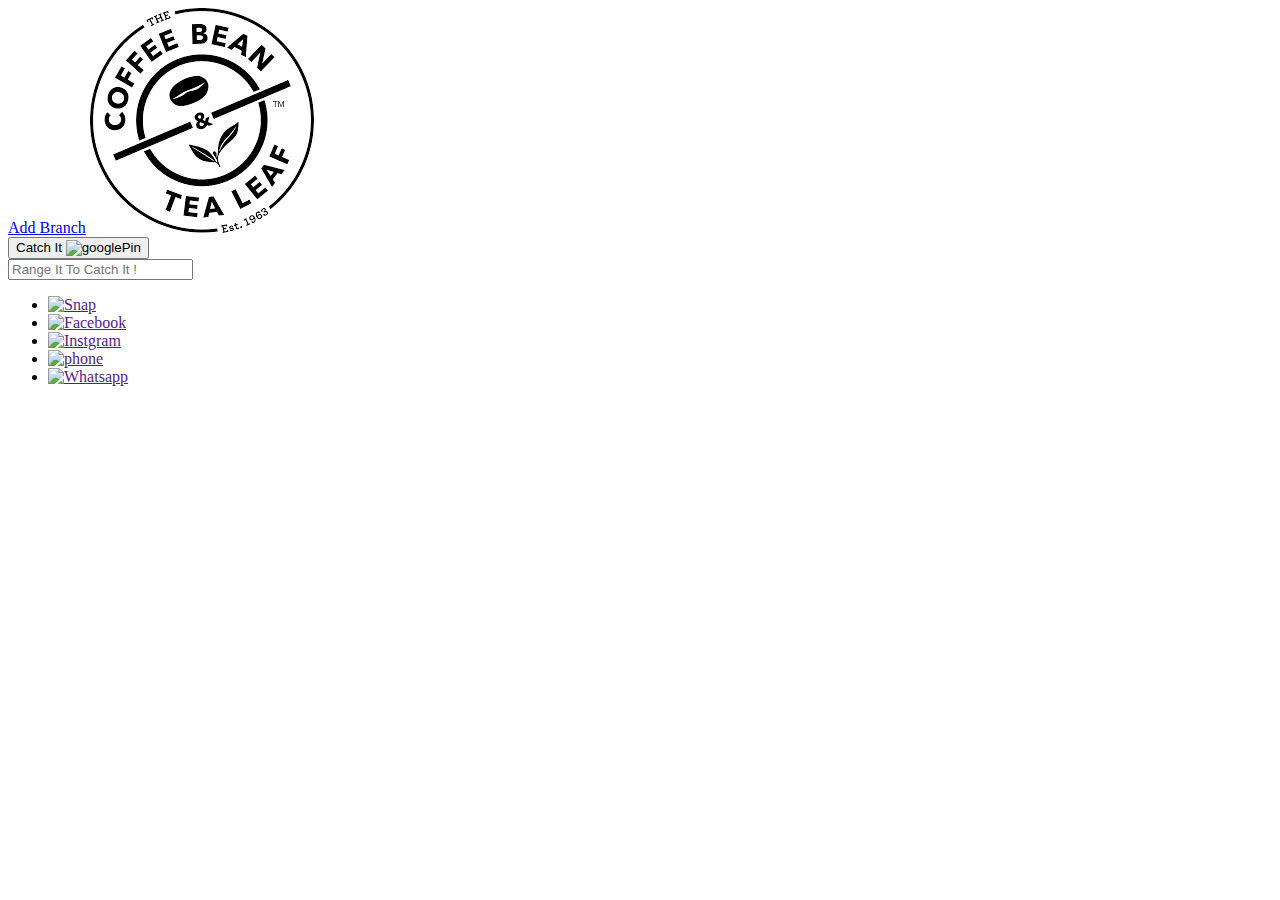
==== index.html @ 381d7945 "Merge pull request #11 from BAAM-Team/step11-Aya" ====
<!DOCTYPE html>
<html lang="en">

<head>
    <link rel="shortcut icon" href="imges/log/download.ico" />
    <meta charset="UTF-8">
    <meta name="viewport" content="width=device-width, initial-scale=1.0">
    <title>CoffeeCatchers</title>
    <link href="https://fonts.googleapis.com/css2?family=Ranchers&display=swap" rel="stylesheet">
    <link rel="stylesheet" href="css/stylepage1.css">
</head>

<body>
    <header>
        <nav>
            <a id="top-nav" href="addBranch.html">Add Branch</a>
            <img id="logoImg" src="imges/log/download.ico" alt="logo">
        </nav>

    </header>
    <main>
        <form id="catchIt">
            <button type="submit">
                <span>Catch It</span>
                <img src="imges/icons/116246363_301651087845496_5038700989938193674_n.png" alt="googlePin" width="40px">
            </button>
            <br>
            <input type="number" id="rangeUserNeed" placeholder="Range It To Catch It !">
        </form>
    </main>
    <footer>
        <ul>
            <li> <a href=""><img class="contactIcon" src="imges/icons/snapchat.png" alt="Snap"></a></li>
            <li> <a href=""><img class="contactIcon" src="imges/icons/facebook.png" alt="Facebook"></a></li>
            <li> <a href=""><img class="contactIcon" src="imges/icons/insta.png" alt="Instgram"></a></li>
            <li> <a href=""><img id="circlPhone" src="imges/icons/phone.jpg" alt="phone"></a></li>
            <li> <a href=""><img class="contactIcon" src="imges/icons/whatsapp.png" alt="Whatsapp"></a></li>

        </ul>
    </footer>
 <script src="js/coordinates.js"></script>
</body>

</html>
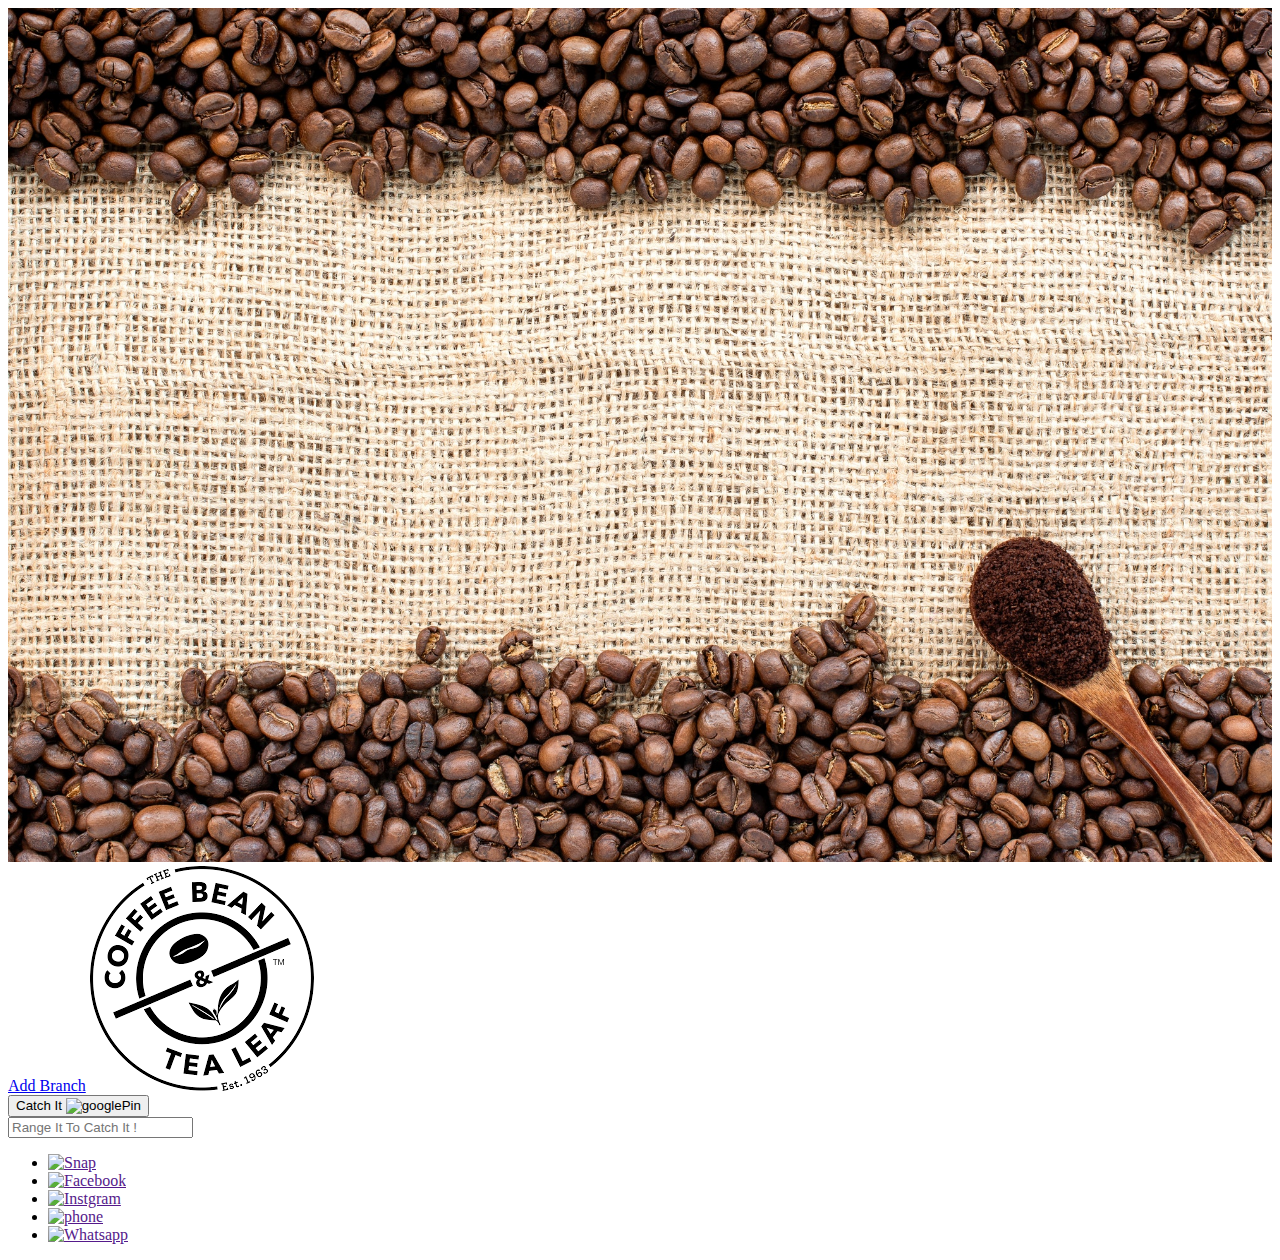
==== commit 386e324e: "Merge pull request #13 from BAAM-Team/step13-Malek" ====
--- a/index.html
+++ b/index.html
@@ -11,6 +11,7 @@
 </head>
 
 <body>
+    <img src="background2.jpg" alt="back" style="z-index: -20; width: 100%;">
     <header>
         <nav>
             <a id="top-nav" href="addBranch.html">Add Branch</a>
@@ -19,6 +20,7 @@
 
     </header>
     <main>
+        
         <form id="catchIt">
             <button type="submit">
                 <span>Catch It</span>
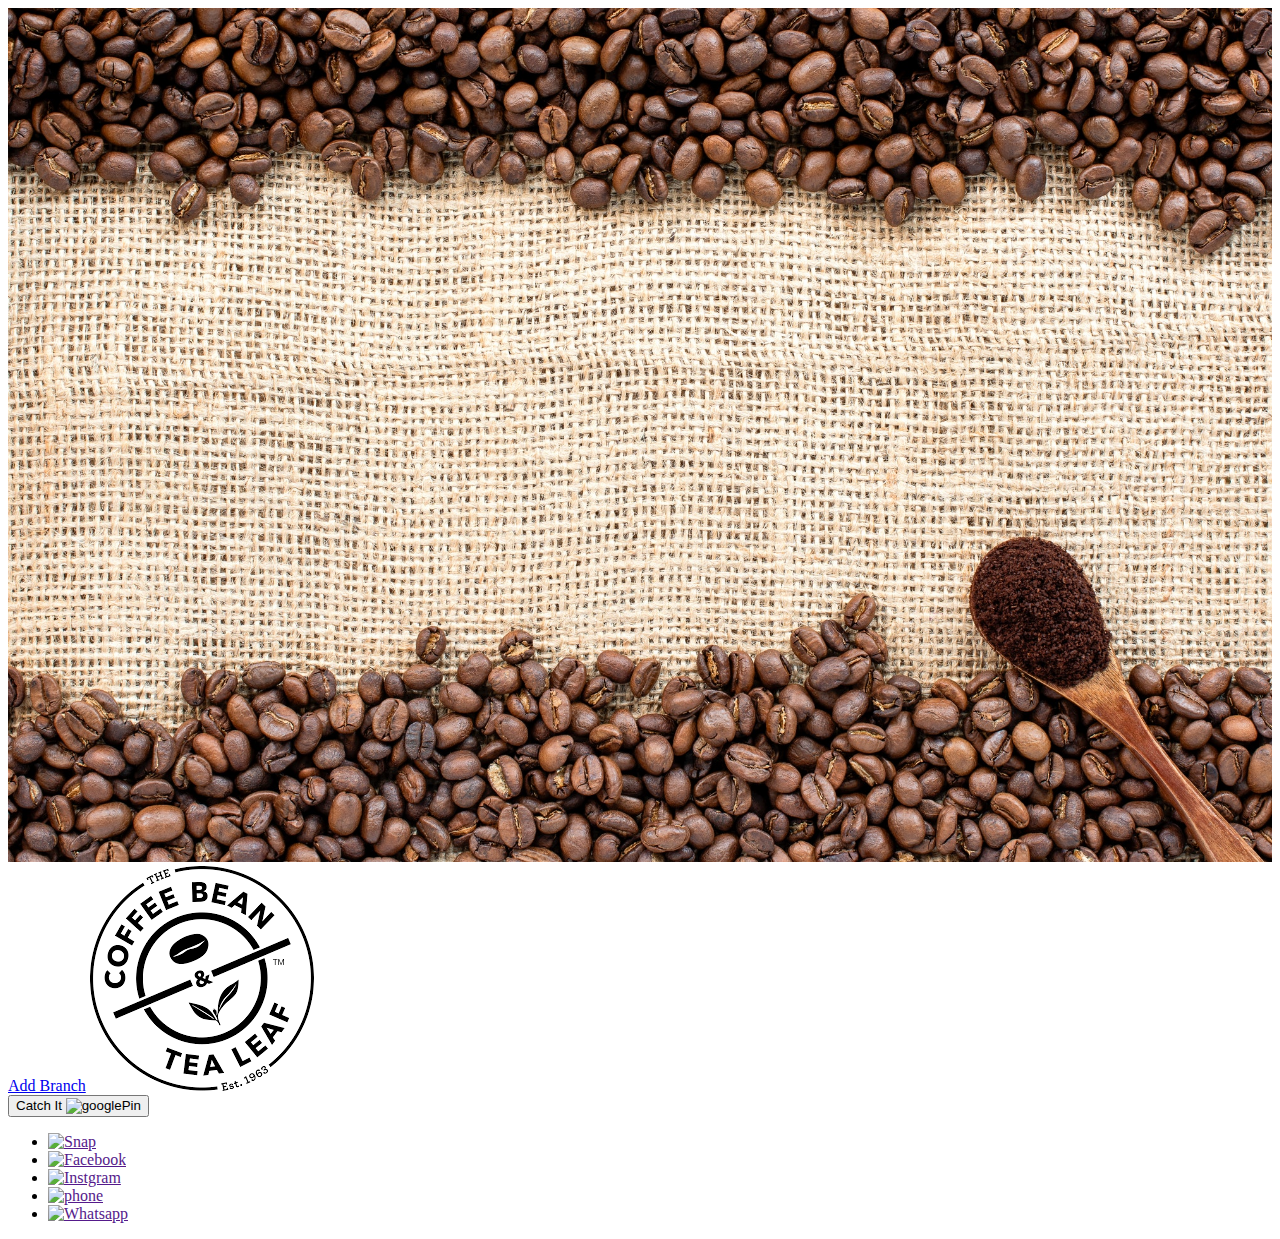
==== commit 578cc50b: "edited to remove the input and edited the image cart by bayan and abdallah" ====
--- a/index.html
+++ b/index.html
@@ -27,7 +27,7 @@
                 <img src="imges/icons/116246363_301651087845496_5038700989938193674_n.png" alt="googlePin" width="40px">
             </button>
             <br>
-            <input type="number" id="rangeUserNeed" placeholder="Range It To Catch It !">
+            <!-- <input type="number" id="rangeUserNeed" placeholder="Range It To Catch It !"> -->
         </form>
     </main>
     <footer>
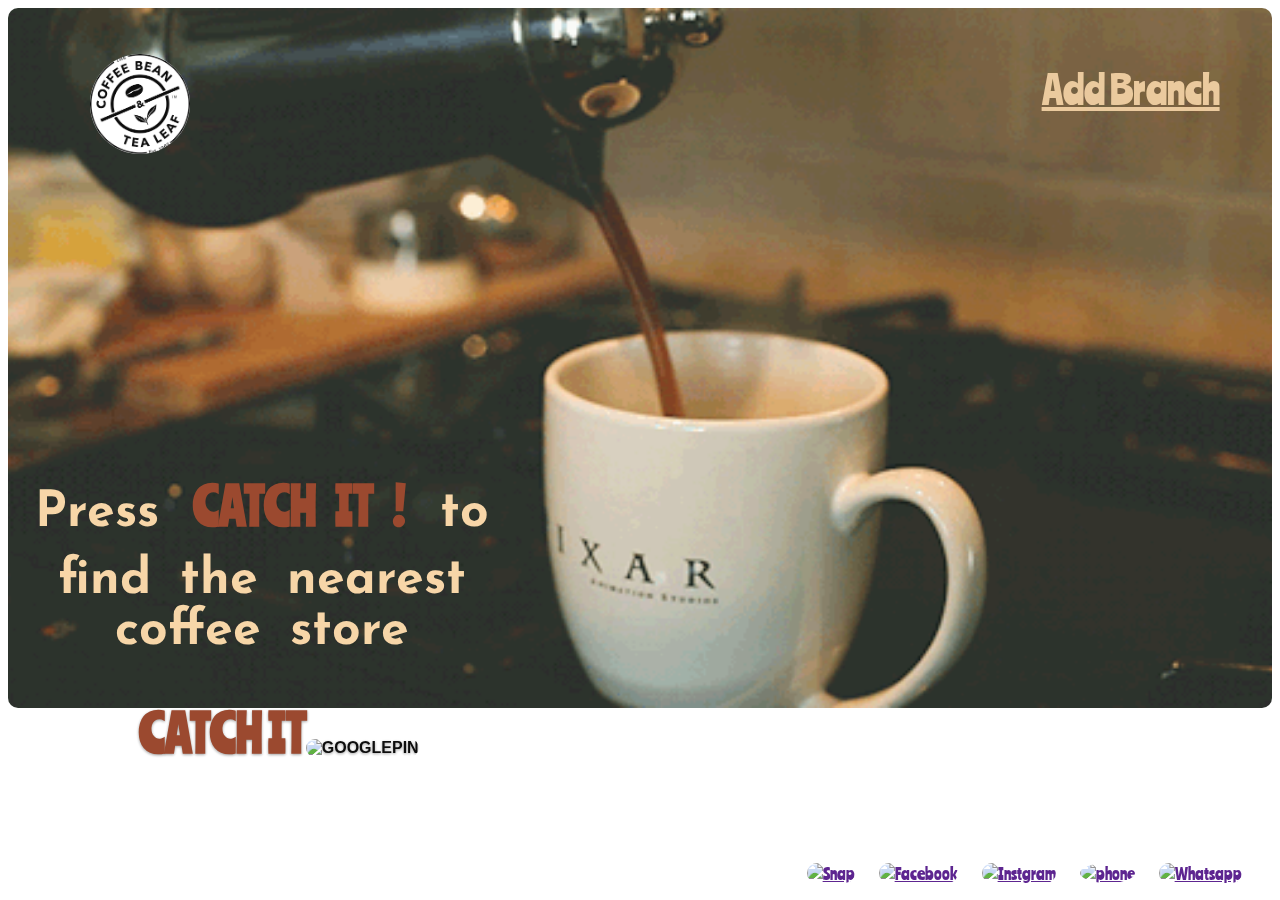
==== commit 6745ee47: "sloving conflict2" ====
--- a/index.html
+++ b/index.html
@@ -7,11 +7,13 @@
     <meta name="viewport" content="width=device-width, initial-scale=1.0">
     <title>CoffeeCatchers</title>
     <link href="https://fonts.googleapis.com/css2?family=Ranchers&display=swap" rel="stylesheet">
+    <link href="https://fonts.googleapis.com/css2?family=Josefin+Sans:wght@100&display=swap" rel="stylesheet">
+
     <link rel="stylesheet" href="css/stylepage1.css">
 </head>
 
 <body>
-    <img src="background2.jpg" alt="back" style="z-index: -20; width: 100%;">
+    <img src="imges/background/dsc14.gif" alt="back" style="z-index: -20; width: 100%;height: 100%;">
     <header>
         <nav>
             <a id="top-nav" href="addBranch.html">Add Branch</a>
@@ -22,6 +24,7 @@
     <main>
         
         <form id="catchIt">
+            <p> Press<strong id="catchItSpan">CATCH IT !</strong>to find the nearest coffee store</p>
             <button type="submit">
                 <span>Catch It</span>
                 <img src="imges/icons/116246363_301651087845496_5038700989938193674_n.png" alt="googlePin" width="40px">
--- a/css/stylepage1.css
+++ b/css/stylepage1.css
@@ -0,0 +1,156 @@
+body{
+  height: 700px;
+  opacity: 95%;
+}
+img {
+    width: 40px;
+    border-radius: 10px;
+}
+li {
+    display: inline;
+    
+}
+ul {
+    position: absolute;
+  right: 3%;
+  bottom: 0%;
+}
+#circlPhone {
+    border-radius: 50%;
+    margin-left: 20px;
+}
+.contactIcon {
+    margin-left: 20px;
+}
+a{
+    font-family: 'Ranchers', cursive;
+    display: justify;   
+    
+    
+}
+p {
+  font-family: 'Josefin Sans', sans-serif;
+
+}
+#catchIt {
+    font-size: 50px;
+    color: rgb(247, 212, 164);
+    position: absolute;
+    font-weight: 900;
+  top: 45%;
+  right: 60%;
+  z-index: 2;
+  width: 500px;
+  word-spacing: 10pt;
+  text-align: center;
+  /* margin-right: 50px; */
+
+    
+}
+#locationPin {
+    width: 200px;
+    position: absolute;
+  left: 0px;
+  top: 0px;
+  z-index: 1;
+  clip-path: circle(41%);
+    
+  
+}
+#logoImg {
+    border-radius: 50%;
+    position: absolute;
+  left: 7%;
+  top: 6%;
+  width: 100px;
+
+}
+#top-nav {
+    font-size: 40px;
+    color: rgb(247, 212, 164);
+    position: absolute;
+    top: 7%;
+    right: 3%;
+    opacity: 90%;
+    width: 200px;
+    
+}
+
+#catchIt button{
+  background-color: rgba(128, 128, 128, 0);
+  border: none;
+  padding: 15px 32px;
+  text-align: center;
+  text-decoration: none;
+  display: inline-block;
+  font-size: 16px;
+  cursor: pointer;
+  margin-top: -1000px;
+  margin-right: 0px;
+  text-transform: uppercase;
+  text-transform: uppercase;
+  font-weight: 700;
+  text-shadow: 0 1px 3px rgba(0, 0, 0, 0.41);
+  /* box-shadow: 0 3px 0 0 #383838;
+  border:3px solid transparent; */
+  
+
+  animation: pulse 1s linear infinite alternate;
+  -webkit-animation: pulse 1s linear infinite alternate;
+}
+#catchIt button:active {
+  background-image: linear-gradient(rgba(0,0,0,.1) 13%, transparent 13%,transparent);
+			box-shadow: 0 1px 0 0 #383838;
+			color: rgba(0, 0, 0,.45);
+			text-shadow: none;
+			
+			
+			-webkit-animation-play-state: paused; 
+    	animation-play-state: paused;
+}
+@-webkit-keyframes pulse {
+  100% {
+    transform: translateY(15px); 
+  } 
+}
+
+@keyframes pulse {
+  100% {
+    transform: translateY(15px); 
+  } 
+}
+#catchIt button:hover{
+  -webkit-animation-play-state: paused; 
+  animation-play-state: paused;
+}
+
+span {
+  background-color: rgba(128, 128, 128, 0);
+  border: rgb(150, 145, 145);
+  padding: 15px 32px;
+  text-align: center;
+  text-decoration: none;
+  display: inline-block;
+  font-size: 50px;
+  margin: 4px 2px;
+  cursor: pointer;
+  font-family: 'Ranchers', cursive;
+  color: rgb(150, 64, 36);
+}
+#catchItSpan {
+  background-color: rgba(128, 128, 128, 0);
+  border: rgb(150, 145, 145);
+  padding: 15px 32px;
+  text-align: center;
+  text-decoration: none;
+  display: inline-block;
+  font-size: 50px;
+  margin: 4px 2px;
+  font-family: 'Ranchers', cursive;
+  color: rgb(150, 64, 36);
+}
+#catchIt img {
+margin-left: -40px;
+width: 100px;
+margin-bottom: -40px;
+}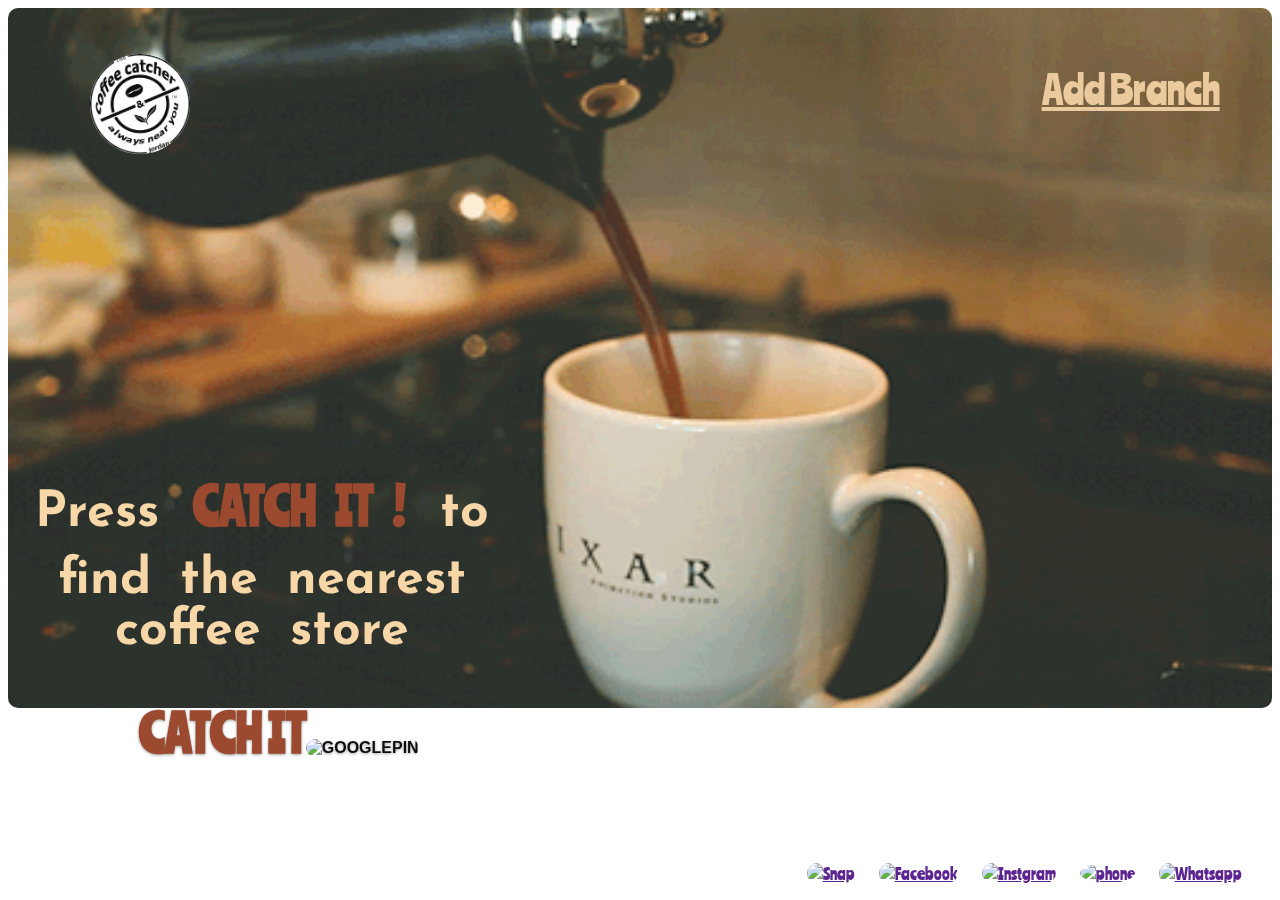
==== commit c8e51f4c: "Merge pull request #33 from BAAM-Team/step31c-Malek" ====
--- a/index.html
+++ b/index.html
@@ -17,7 +17,7 @@
     <header>
         <nav>
             <a id="top-nav" href="addBranch.html">Add Branch</a>
-            <img id="logoImg" src="imges/log/download.ico" alt="logo">
+            <img id="logoImg" src="imges/log/116697157_1166888880341357_6433151770342487168_n.jpg" alt="logo">
         </nav>
 
     </header>
--- a/css/stylepage1.css
+++ b/css/stylepage1.css
@@ -8,7 +8,10 @@
 }
 li {
     display: inline;
-    
+      
+}
+footer ul li a :hover{
+  width: 60px;
 }
 ul {
     position: absolute;
@@ -18,10 +21,12 @@
 #circlPhone {
     border-radius: 50%;
     margin-left: 20px;
+    transition: width 1s;
 }
 .contactIcon {
     margin-left: 20px;
-}
+    transition: width 1s;
+  }
 a{
     font-family: 'Ranchers', cursive;
     display: justify;   
@@ -73,7 +78,12 @@
     right: 3%;
     opacity: 90%;
     width: 200px;
+    transition: width 1s;
     
+}
+#top-nav:hover{ 
+  width: 230px;
+  /* height: 300px; */
 }
 
 #catchIt button{
@@ -90,6 +100,7 @@
   text-transform: uppercase;
   text-transform: uppercase;
   font-weight: 700;
+  
   text-shadow: 0 1px 3px rgba(0, 0, 0, 0.41);
   /* box-shadow: 0 3px 0 0 #383838;
   border:3px solid transparent; */
@@ -122,6 +133,7 @@
 #catchIt button:hover{
   -webkit-animation-play-state: paused; 
   animation-play-state: paused;
+
 }
 
 span {
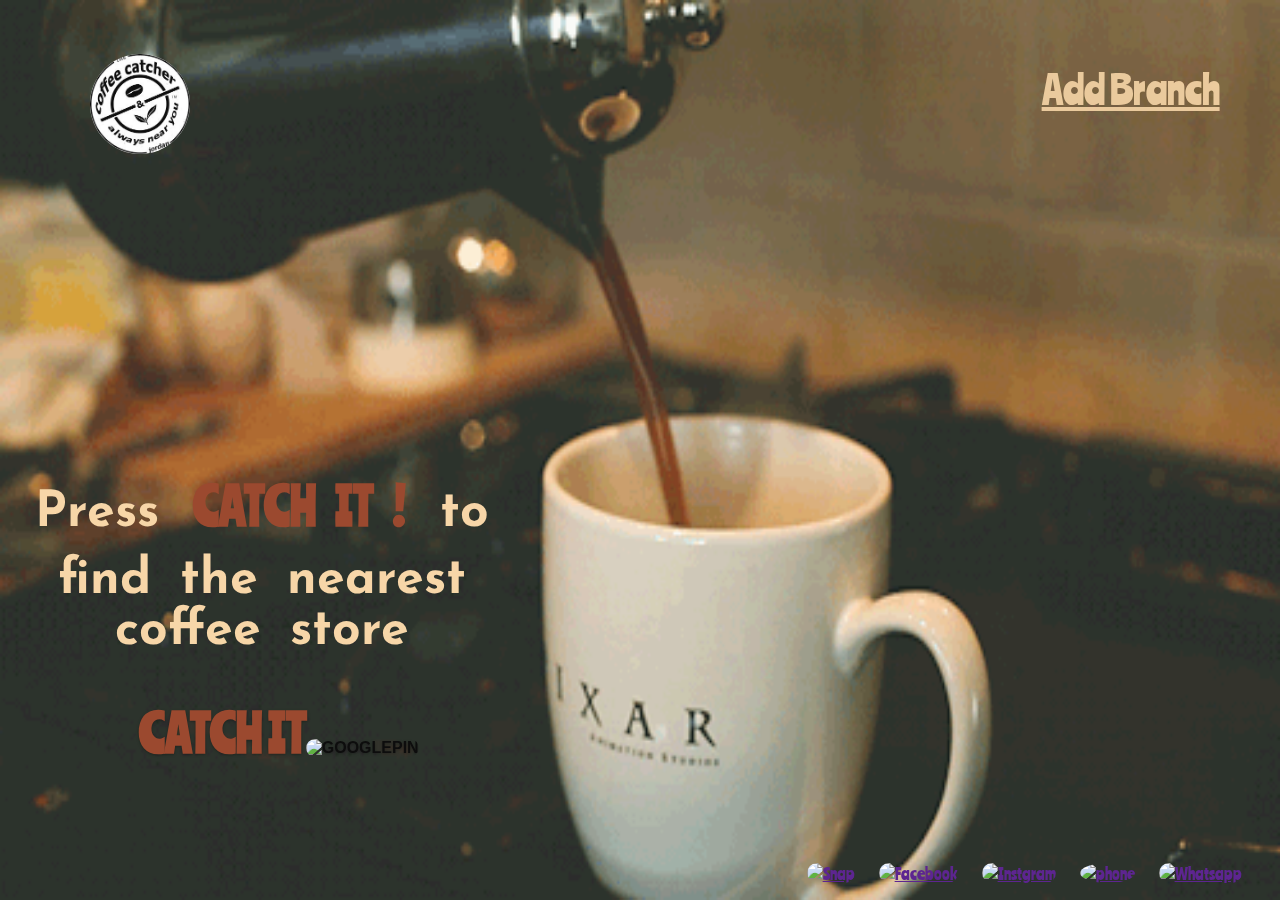
==== commit 5321d860: "fixing the background to fit the window" ====
--- a/index.html
+++ b/index.html
@@ -2,7 +2,7 @@
 <html lang="en">
 
 <head>
-    <link rel="shortcut icon" href="imges/log/download.ico" />
+    <link rel="shortcut icon" href="imges/log/116697157_1166888880341357_6433151770342487168_n.jpg" />
     <meta charset="UTF-8">
     <meta name="viewport" content="width=device-width, initial-scale=1.0">
     <title>CoffeeCatchers</title>
@@ -13,7 +13,7 @@
 </head>
 
 <body>
-    <img src="imges/background/dsc14.gif" alt="back" style="z-index: -20; width: 100%;height: 100%;">
+    <img id="backgroundPic" src="imges/background/dsc14.gif" alt="back">
     <header>
         <nav>
             <a id="top-nav" href="addBranch.html">Add Branch</a>
@@ -30,7 +30,7 @@
                 <img src="imges/icons/116246363_301651087845496_5038700989938193674_n.png" alt="googlePin" width="40px">
             </button>
             <br>
-            <!-- <input type="number" id="rangeUserNeed" placeholder="Range It To Catch It !"> -->
+          
         </form>
     </main>
     <footer>
--- a/css/stylepage1.css
+++ b/css/stylepage1.css
@@ -1,6 +1,16 @@
 body{
   height: 700px;
   opacity: 95%;
+}
+#backgroundPic{
+  position: fixed;
+  right: 0;
+  left: 0;
+  border-radius: 0px !important;
+  top: 0 !important;
+  width: 100% !important;
+  height: 100% !important;
+  background-size: cover !important;
 }
 img {
     width: 40px;
